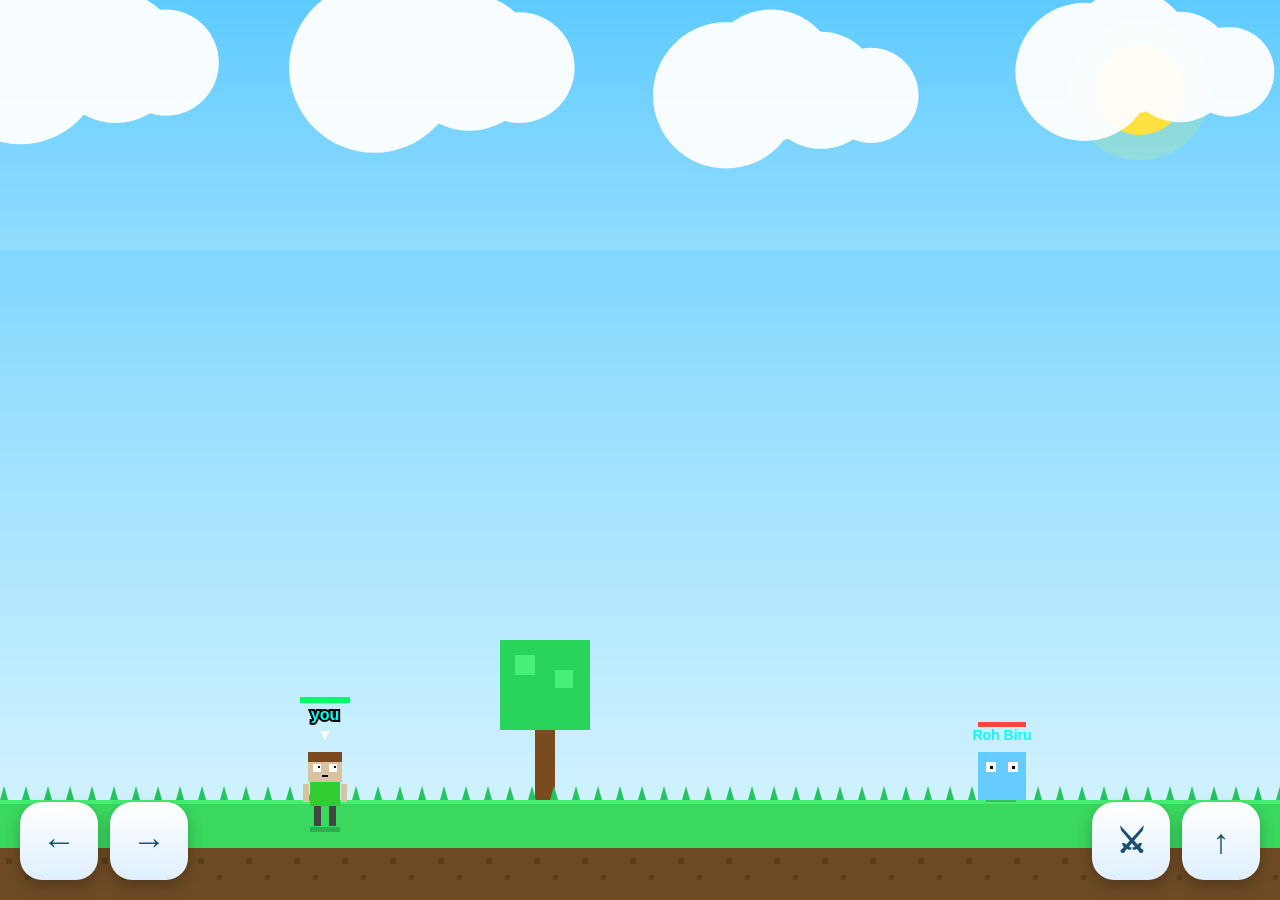
==== game.html @ 7530558d "Update game.html" ====
<!DOCTYPE html>
<html lang="id">
<head>
<meta charset="UTF-8">
<meta name="viewport" content="width=device-width, initial-scale=1.0">

<title>Soul Land Online v0.6.3</title>

<style>

*{
    margin:0;
    padding:0;
    box-sizing:border-box;
    touch-action:none;
    -webkit-user-select:none;
    user-select:none;
    -webkit-touch-callout:none;
}

html,
body{
    width:100%;
    height:100%;
    overflow:hidden;
    font-family:Arial,sans-serif;
    background:#87ceeb;
}

#duniaGame{
    width:100%;
    height:100%;
    display:block;
}

/* ===== KONTROL ===== */

.kontrolKiri{
    position:fixed;
    left:20px;
    bottom:20px;
    display:flex;
    gap:12px;
    z-index:50;
}

.kontrolKanan{
    position:fixed;
    right:20px;
    bottom:20px;
    display:flex;
    gap:12px;
    z-index:50;
}

.tombolGame{
    width:78px;
    height:78px;
    border:none;
    border-radius:22px;

    background:
    linear-gradient(
        180deg,
        #ffffff,
        #dfefff
    );

    color:#1b4f72;

    font-size:34px;
    font-weight:bold;

    box-shadow:
    0 6px 15px rgba(0,0,0,.25);

    transition:.1s;
}

.tombolGame:active{
    transform:scale(.92);
}

/* ===== OVERLAY ROTASI ===== */

.overlayRotasi{
    position:fixed;
    inset:0;
    background:#101010;
    color:white;
    display:none;
    justify-content:center;
    align-items:center;
    flex-direction:column;
    z-index:9999;
    text-align:center;
    padding:25px;
}

.hpAnimasi{
    width:90px;
    height:150px;

    border:5px solid white;
    border-radius:18px;

    position:relative;

    margin-bottom:30px;

    animation:
    animasiPutar 1.8s infinite;
}

.hpAnimasi::after{
    content:"";
    position:absolute;
    width:35px;
    height:4px;
    background:white;
    border-radius:10px;

    left:50%;
    top:8px;

    transform:
    translateX(-50%);
}

@keyframes animasiPutar{

    0%{
        transform:rotate(0deg);
    }

    50%{
        transform:rotate(90deg);
    }

    100%{
        transform:rotate(90deg);
    }
}

.judulRotasi{
    font-size:28px;
    font-weight:bold;
    margin-bottom:10px;
}

.teksRotasi{
    max-width:340px;
    opacity:.9;
    line-height:1.5;
}

</style>
</head>
<body>

<canvas id="duniaGame"></canvas>

<div class="kontrolKiri">

    <button
    class="tombolGame"
    id="tombolKiri">
    ←
    </button>

    <button
    class="tombolGame"
    id="tombolKanan">
    →
    </button>

</div>

<div class="kontrolKanan">

    <button
    class="tombolGame"
    id="tombolPukul">
    ⚔
    </button>

    <button
    class="tombolGame"
    id="tombolLompat">
    ↑
    </button>

</div>

<div
id="menuMati"
style="
display:none;
position:fixed;
inset:0;
background:rgba(0,0,0,.75);
z-index:9998;
justify-content:center;
align-items:center;
flex-direction:column;
">

<h1
style="
color:white;
margin-bottom:20px;
font-size:42px;
">
KAMU MATI
</h1>

<button
id="tombolRespawn"
style="
width:220px;
height:70px;
font-size:28px;
border:none;
border-radius:16px;
">
Respawn
</button>

</div>

<div
class="overlayRotasi"
id="overlayRotasi">

    <div class="hpAnimasi"></div>

    <div class="judulRotasi">
        Putar Perangkat
    </div>

    <div class="teksRotasi">
        Untuk pengalaman bermain yang lebih nyaman,
        gunakan mode horizontal.
    </div>

</div>

<script>

const kanvas =
document.getElementById("duniaGame");

const konteks =
kanvas.getContext("2d");

function ubahUkuran(){

    kanvas.width =
    window.innerWidth;

    kanvas.height =
    window.innerHeight;
}

ubahUkuran();

window.addEventListener(
    "resize",
    ubahUkuran
);

/* =====================
   DUNIA
===================== */
const lebarDunia = 4000;
const tinggiRumput = 100;
const kamera = {
    x:0
};
const monsterRoh = {
    x:900,
    y:0,
    lebar:48,
    tinggi:48,
    arah:1,
    kecepatan:1.2,
    hp:50,
    hpMaks:50,
    hidup:true,
    damage:8,
    cooldownSerang:0,
    respawnTimer:0
};

/* =====================
   PEMAIN
===================== */

const pemain = {
    x:300,
    y:0,
    lebar:48,
    tinggi:48,
    kecepatan:7,
    kecepatanY:0,
    gravitasi:0.8,
    kekuatanLompat:-16,
    menyentuhTanah:false,
    arah:"kanan",
    langkah:0,
    hp:100,
    hpMaks:100,
    sedangMemukul:false,
    animasiPukul:0,
    mati:false,
    knockbackX:0,
    invincible:0
};

/* =====================
   INPUT
===================== */

let arahKiri = false;
let arahKanan = false;
const popupDamage = [];

/* =====================
   AWAN
===================== */

const daftarAwan = [];

for(let i=0;i<12;i++){

    daftarAwan.push({

        x:i*350,

        y:50 + Math.random()*180,

        kecepatan:
        0.2 + Math.random()*0.4,

        ukuran:
        50 + Math.random()*40

    });

}

/* =====================
   GAMBAR LANGIT
===================== */

function gambarLangit(){

    const gradasi =
    konteks.createLinearGradient(
        0,
        0,
        0,
        kanvas.height
    );

    gradasi.addColorStop(
        0,
        "#5ecbff"
    );

    gradasi.addColorStop(
        1,
        "#dff7ff"
    );

    konteks.fillStyle =
    gradasi;

    konteks.fillRect(
        0,
        0,
        kanvas.width,
        kanvas.height
    );

    /* MATAHARI */

    konteks.beginPath();

    konteks.arc(
        kanvas.width - 140,
        90,
        45,
        0,
        Math.PI * 2
    );

    konteks.fillStyle =
    "#ffd93d";

    konteks.fill();

    /* CAHAYA */

    konteks.beginPath();

    konteks.arc(
        kanvas.width - 140,
        90,
        70,
        0,
        Math.PI * 2
    );

    konteks.fillStyle =
    "rgba(255,255,0,0.15)";

    konteks.fill();

}

/* =====================
   GAMBAR AWAN
===================== */

function gambarAwan(){

    for(const awan of daftarAwan){

        awan.x += awan.kecepatan;

        if(
            awan.x >
            lebarDunia + 500
        ){
            awan.x = -500;
        }

        const x =
        awan.x -
        kamera.x * 0.25;

        const y =
        awan.y;

        konteks.fillStyle =
        "rgba(255,255,255,.95)";

        konteks.beginPath();

        konteks.arc(
            x,
            y,
            awan.ukuran,
            0,
            Math.PI*2
        );

        konteks.arc(
            x+45,
            y-20,
            awan.ukuran*0.9,
            0,
            Math.PI*2
        );

        konteks.arc(
            x+95,
            y-5,
            awan.ukuran*0.8,
            0,
            Math.PI*2
        );

        konteks.arc(
            x+145,
            y,
            awan.ukuran*0.65,
            0,
            Math.PI*2
        );

        konteks.fill();
    }

}

/* =====================
   GAMBAR RUMPUT
===================== */

function gambarRumput(){

    const ukuranBlok = 48;

    const yTanah =
    kanvas.height - tinggiRumput;

    for(
        let x = 0;
        x < kanvas.width + ukuranBlok;
        x += ukuranBlok
    ){

        /* RUMPUT ATAS */

        konteks.fillStyle =
        "#3ad85f";

        konteks.fillRect(
            x,
            yTanah,
            ukuranBlok,
            ukuranBlok
        );

        /* GARIS */

        konteks.fillStyle =
        "#45ef70";

        konteks.fillRect(
            x,
            yTanah,
            ukuranBlok,
            4
        );

        /* TANAH */

        konteks.fillStyle =
        "#6e4b24";

        konteks.fillRect(
            x,
            yTanah + 48,
            ukuranBlok,
            60
        );

        /* DETAIL */

        konteks.fillStyle =
        "#5a3d1d";

        konteks.fillRect(
            x + 6,
            yTanah + 58,
            6,
            6
        );

        konteks.fillRect(
            x + 25,
            yTanah + 75,
            5,
            5
        );

    }

    /* RUMPUT KECIL */

    for(
        let x=0;
        x<kanvas.width;
        x+=22
    ){

        konteks.fillStyle =
        "#22c55e";

        konteks.beginPath();

        konteks.moveTo(
            x,
            yTanah
        );

        konteks.lineTo(
            x+4,
            yTanah-14
        );

        konteks.lineTo(
            x+8,
            yTanah
        );

        konteks.fill();

    }

}


/* =====================
   GAMBAR POHON
===================== */
function gambarPohonPixel(){

    const posisiPohon = [
        500,
        1400,
        2400,
        3200
    ];

    for(
        const posisiX
        of posisiPohon
    ){

        const x =
        posisiX -
        kamera.x;

        const y =
        kanvas.height -
        tinggiRumput -
        160;

        /* BATANG */

        konteks.fillStyle =
        "#7a4b1f";

        konteks.fillRect(
            x + 35,
            y + 70,
            20,
            90
        );

        /* DAUN */

        konteks.fillStyle =
        "#29d45b";

        konteks.fillRect(
            x,
            y,
            90,
            90
        );

        konteks.fillStyle =
        "#47ef77";

        konteks.fillRect(
            x + 15,
            y + 15,
            20,
            20
        );

        konteks.fillRect(
            x + 55,
            y + 30,
            18,
            18
        );
    }
}

/* =====================
   MONSTER ROH
===================== */
function gambarMonsterRoh(){

    if(
        !monsterRoh.hidup
    ){
        return;
    }

    const x =
    monsterRoh.x -
    kamera.x;

    const y =
    kanvas.height -
    tinggiRumput -
    monsterRoh.tinggi;

    /* BAYANGAN */

    konteks.fillStyle =
    "rgba(0,0,0,.2)";

    konteks.fillRect(
        x + 8,
        y + 45,
        30,
        5
    );

    /* TUBUH */

    konteks.fillStyle =
    "#66ccff";

    konteks.fillRect(
        x,
        y,
        48,
        48
    );

    /* MATA */

    konteks.fillStyle =
    "#fff";

    konteks.fillRect(
        x + 8,
        y + 10,
        10,
        10
    );

    konteks.fillRect(
        x + 30,
        y + 10,
        10,
        10
    );

    konteks.fillStyle =
    "#000";

    konteks.fillRect(
        x + 12,
        y + 14,
        3,
        3
    );

    konteks.fillRect(
        x + 34,
        y + 14,
        3,
        3
    );

    /* Bar Hp */
    konteks.fillStyle="#222";
    konteks.fillRect(
        x,
        y-30,
        48,
        5
    );
    konteks.fillStyle="#ff4444";
    konteks.fillRect(
        x,
        y-30,
        48*
        (monsterRoh.hp/monsterRoh.hpMaks),
        5
    );

    /* NAMA */

    konteks.fillStyle =
    "#00ffff";

    konteks.font =
    "bold 14px Arial";

    konteks.textAlign =
    "center";

    konteks.fillText(
        "Roh Biru",
        x + 24,
        y - 12
    );

}

/* =====================
   KARAKTER SOUL LAND
===================== */

function gambarPemain(){

    const layarX =
    pemain.x - kamera.x;

    const layarY =
    pemain.y;

    const ayun =
    Math.sin(
        pemain.langkah
    ) * 3;

    /* NAMA */

    konteks.textAlign =
    "center";

    konteks.font =
    "bold 16px Arial";

    konteks.lineWidth = 4;

    konteks.strokeStyle =
    "#000";

    konteks.strokeText(
        "you",
        layarX + 25,
        layarY - 32
    );

    konteks.fillStyle =
    "#00ffff";

    konteks.fillText(
        "you",
        layarX + 25,
        layarY - 32
    );

    konteks.fillStyle =
    "#ffffff";

    konteks.fillText(
        "▼",
        layarX + 25,
        layarY - 12
    );

     /* Bar Hp */
     konteks.fillStyle="#333";
     konteks.fillRect(
         layarX,
         layarY-55,
         50,
         6
     );
     konteks.fillStyle="#00ff66";
     konteks.fillRect(
         layarX,
         layarY-55,
         50*(pemain.hp/pemain.hpMaks),
         6   
     );
     
    /* BAYANGAN */

    konteks.fillStyle =
    "rgba(0,0,0,.2)";

    konteks.fillRect(
        layarX + 10,
        layarY + 75,
        30,
        5
    );

    /* KEPALA */

    konteks.fillStyle =
    "#d9c2a0";

    konteks.fillRect(
        layarX + 8,
        layarY,
        34,
        30
    );

    /* RAMBUT */

    konteks.fillStyle =
    "#7a4b1f";

    konteks.fillRect(
        layarX + 8,
        layarY,
        34,
        10
    );

    /* MATA GROWTOPIA */

    konteks.fillStyle =
    "#fff";

    konteks.fillRect(
        layarX + 13,
        layarY + 12,
        8,
        8
    );

    konteks.fillRect(
        layarX + 29,
        layarY + 12,
        8,
        8
    );

    konteks.fillStyle =
    "#000";

    if(
        pemain.arah ===
        "kanan"
    ){

        konteks.fillRect(
            layarX + 18,
            layarY + 14,
            2,
            2
        );

        konteks.fillRect(
            layarX + 34,
            layarY + 14,
            2,
            2
        );

    }else{

        konteks.fillRect(
            layarX + 14,
            layarY + 14,
            2,
            2
        );

        konteks.fillRect(
            layarX + 30,
            layarY + 14,
            2,
            2
        );

    }

    /* MULUT */

    konteks.fillRect(
        layarX + 22,
        layarY + 23,
        6,
        2
    );

    /* BADAN */

    konteks.fillStyle =
    "#32cd32";

    konteks.fillRect(
        layarX + 10,
        layarY + 30,
        30,
        24
    );

/* animasi */
let progresPukul = 0;

if(
    pemain.animasiPukul > 0
){
    progresPukul =
    Math.sin(
        (12 - pemain.animasiPukul)
        / 12 * Math.PI
    );
}

let tanganKananX =
layarX + 41;

let tanganKananY =
layarY + 32;

if(
    pemain.arah === "kanan"
){

    tanganKananX +=
    progresPukul * 14;

    tanganKananY -=
    progresPukul * 10;

}else{

    tanganKananX -=
    progresPukul * 14;

    tanganKananY -=
    progresPukul * 10;

}

/* TANGAN */

konteks.fillStyle = "#d9c2a0";

/* tangan kiri */
konteks.fillRect(
    layarX + 3,
    layarY + 32,
    6,
    18
);

/* tangan kanan */
konteks.fillRect(
    tanganKananX,
    tanganKananY,
    6,
    18
);

    /* KAKI */

    konteks.fillStyle =
    "#444";

    konteks.fillRect(
        layarX + 14,
        layarY + 54,
        7,
        20 + ayun
    );

    konteks.fillRect(
        layarX + 29,
        layarY + 54,
        7,
        20 - ayun
    );

}

/* Animasi Pukul */
function pukulMonster(){

    if(
        pemain.mati ||
        pemain.animasiPukul > 0
    ){
        return;
    }

    pemain.sedangMemukul = true;

    pemain.animasiPukul = 12;

    const jarak =
    Math.abs(
        pemain.x -
        monsterRoh.x
    );

    if(
        jarak < 90 &&
        monsterRoh.hidup
    ){

        monsterRoh.hp -= 10;
        buatDamage(
            monsterRoh.x,
            kanvas.height-180,
            "-10",
            "#ff3333"
         );

if(
    pemain.arah==="kanan"
){
    monsterRoh.x += 25;
}else{
    monsterRoh.x -= 25;
}

        if(
            monsterRoh.hp <= 0
        ){

            monsterRoh.hp = 0;
            monsterRoh.hidup = false;
            monsterRoh.respawnTimer = 300;

         }

    }

}

/* =====================
   XIAO GANG & RUMAH
===================== */
const rumahAkademi = {
    x:1700,
    lebar:320,
    tinggi:220
};
const xiaoGang = {
    x:1638,
    lebar:64,
    tinggi:120,
    dialogAktif:false,
    dialogTeks:"",
    dialogTimer:0
};
let dekatXiaoGang = false;
const spriteAcademy =
new Image();
spriteAcademy.src =
"Image/Academy.png";
const spriteXiaoGang = new Image();
spriteXiaoGang.src =
"Image/XiaoGang.png";

function gambarRumahAkademi(){
    const offsetBawah = 50;
    
    const x =
    rumahAkademi.x - kamera.x;

    const tanahY =
    kanvas.height - tinggiRumput;

    const y =
    tanahY - rumahAkademi.tinggi + offsetBawah;

    if(
        spriteAcademy.complete
    ){
        konteks.drawImage(
            spriteAcademy,
            x,
            y,
            rumahAkademi.lebar,
            rumahAkademi.tinggi
        );
    }

    }

function gambarXiaoGang(){

    const x =
    xiaoGang.x - kamera.x;

    const tanahY =
    kanvas.height - tinggiRumput;

    const lebarSprite = 64;
    const tinggiSprite = 120;

    /* offset ini buat "nempel" ke tanah */
    const offsetBawah = 15;

    const y =
    tanahY - tinggiSprite + offsetBawah;

    /* Nama */
    konteks.fillStyle = "#ffd700";
    konteks.font = "bold 16px Arial";
    konteks.textAlign = "center";

    konteks.fillText(
        "Xiao Gang",
        x + lebarSprite / 2,
        y - 18
    );

    if(dekatXiaoGang){

        konteks.fillStyle = "#ffffff";
        konteks.font = "bold 14px Arial";

        konteks.fillText(
            "Tap 💬",
            x + lebarSprite / 2,
            y - 38
        );

    }

    /* Bayangan */
    konteks.fillStyle = "rgba(0,0,0,.22)";
    konteks.beginPath();
    konteks.ellipse(
        x + lebarSprite / 2,
        tanahY + 4,
        22,
        7,
        0,
        0,
        Math.PI * 2
    );
    konteks.fill();

    /* Sprite PNG */
    if(
        spriteXiaoGang.complete
    ){
        konteks.drawImage(
            spriteXiaoGang,
            x,
            y,
            lebarSprite,
            tinggiSprite
        );
    }else{
        konteks.fillStyle = "#333";
        konteks.fillRect(
            x,
            y,
            lebarSprite,
            tinggiSprite
        );
    }

    }
        
function gambarDialogXiaoGang(){

    if(xiaoGang.dialogTimer <= 0){
        xiaoGang.dialogAktif = false;
        return;
    }

    xiaoGang.dialogTimer--;

    const x =
    xiaoGang.x - kamera.x;

    const y =
    kanvas.height - tinggiRumput - xiaoGang.tinggi - 70;

    const lebarKotak = 330;
    const tinggiKotak = 76;

    konteks.fillStyle =
    "rgba(255,255,255,0.96)";

    konteks.strokeStyle =
    "#111";

    konteks.lineWidth = 3;

    konteks.beginPath();
    konteks.roundRect(
        x - 150,
        y,
        lebarKotak,
        tinggiKotak,
        14
    );
    konteks.fill();
    konteks.stroke();

    /* ekor bubble */

    konteks.beginPath();
    konteks.moveTo(
        x + 22,
        y + tinggiKotak
    );
    konteks.lineTo(
        x + 38,
        y + tinggiKotak
    );
    konteks.lineTo(
        x + 30,
        y + tinggiKotak + 14
    );
    konteks.closePath();
    konteks.fill();
    konteks.stroke();

    konteks.fillStyle =
    "#111";

    konteks.font =
    "bold 15px Arial";

    konteks.textAlign =
    "left";

    const baris = xiaoGang.dialogTeks.split("\n");

    for(let i = 0; i < baris.length; i++){
        konteks.fillText(
            baris[i],
            x - 132,
            y + 28 + (i * 20)
        );
    }

}

function tampilkanDialogXiaoGang(teks){
    xiaoGang.dialogAktif = true;
    xiaoGang.dialogTeks = teks;
    xiaoGang.dialogTimer = 240;
}

function bicaraXiaoGang(){

    tampilkanDialogXiaoGang(
        "Anak muda, kau datang tepat waktu.\nMari kita lihat Jiwa Bela Diri milikmu nanti."
    );

    }
    
/* =====================
   GAMBAR DAMAGE
===================== */
function buatDamage(x,y,angka,warna){

    popupDamage.push({
        x:x,
        y:y,
        angka:angka,
        warna:warna,
        umur:40
    });

}

function gambarDamage(){

    for(let i=popupDamage.length-1;i>=0;i--){

        const d = popupDamage[i];

        d.y -= 1;
        d.umur--;

        konteks.fillStyle = d.warna;

        konteks.font =
        "bold 22px Arial";

        konteks.textAlign =
        "center";

        konteks.fillText(
            d.angka,
            d.x-kamera.x,
            d.y
        );

        if(d.umur<=0){
            popupDamage.splice(i,1);
        }

    }

}

/* =====================
   GAMBAR MATI
===================== */
function gambarGameOver(){

const menu =
document.getElementById(
    "menuMati"
);

if(
    pemain.mati
){
    menu.style.display =
    "flex";
}else{
    menu.style.display =
    "none";
}

}

/* =====================
   UPDATE
===================== */

function perbarui(){

if(
    pemain.mati
){
    return;
}

pemain.x +=
pemain.knockbackX;

pemain.knockbackX *= 0.85;

if(
    Math.abs(
        pemain.knockbackX
    ) < 0.2
){
    pemain.knockbackX = 0;
}

    if(
        arahKiri ||
        arahKanan
    ){
        pemain.langkah += 0.25;
    }

    if(arahKiri){

        pemain.arah = "kiri";

        pemain.x -=
        pemain.kecepatan;
    }

    if(arahKanan){

        pemain.arah = "kanan";

        pemain.x +=
        pemain.kecepatan;
    }

    pemain.kecepatanY +=
    pemain.gravitasi;

    pemain.y +=
    pemain.kecepatanY;

    const tanah =
    kanvas.height -
    tinggiRumput -
    pemain.tinggi;

    if(
        pemain.y >= tanah
    ){

        pemain.y = tanah;

        pemain.kecepatanY = 0;

        pemain.menyentuhTanah =
        true;

    }else{

        pemain.menyentuhTanah =
        false;

    }

    if(pemain.x < 0){
        pemain.x = 0;
    }

    if(
        pemain.x >
        lebarDunia -
        pemain.lebar
    ){
        pemain.x =
        lebarDunia -
        pemain.lebar;
    }

    kamera.x =
    pemain.x -
    (kanvas.width/2);

    if(kamera.x < 0){
        kamera.x = 0;
    }

    if(
        kamera.x >
        lebarDunia -
        kanvas.width
    ){
        kamera.x =
        lebarDunia -
        kanvas.width;
    }

if(
    pemain.animasiPukul > 0
){

    pemain.animasiPukul--;

    pemain.sedangMemukul = true;

}else{

    pemain.sedangMemukul = false;

}

if(
    monsterRoh.hidup
){

    monsterRoh.x +=
    monsterRoh.kecepatan *
    monsterRoh.arah;

}

if(
    !monsterRoh.hidup
){

    monsterRoh.respawnTimer--;

    if(
        monsterRoh.respawnTimer <= 0
    ){

        monsterRoh.hp =
        monsterRoh.hpMaks;

        monsterRoh.hidup =
        true;

        monsterRoh.x =
        900;

    }

}

const jarakMonster =
Math.abs(
    monsterRoh.x -
    pemain.x
);

if(
    !pemain.mati &&
    monsterRoh.hidup &&
    jarakMonster < 60
){

    if(
        monsterRoh.cooldownSerang<=0
    ){

        pemain.hp -=
        monsterRoh.damage;

if(
    pemain.hp <= 0
){
    pemain.hp = 0;
    pemain.mati = true;
}

        buatDamage(
            pemain.x,
            pemain.y,
            "-8",
            "#ffff00"
        );

        monsterRoh.cooldownSerang = 60;

        if(
            monsterRoh.x <
            pemain.x
        ){
            pemain.knockbackX = 12;
        }else{
            pemain.knockbackX = -12;
        }

    }

}

if(
    monsterRoh.cooldownSerang>0
){
    monsterRoh.cooldownSerang--;
}

const jarakXiaoGang =
Math.abs(
    pemain.x -
    xiaoGang.x
);

dekatXiaoGang =
jarakXiaoGang < 100;

if(dekatXiaoGang){
    tombolPukul.innerHTML = "💬";
}else{
    tombolPukul.innerHTML = "⚔";
}

}

/* =====================
   RENDER
===================== */

function render(){
    gambarLangit();
    gambarAwan();
    gambarPohonPixel();
    gambarRumput();
    gambarRumahAkademi();
    gambarXiaoGang();
    gambarMonsterRoh();
    gambarPemain();
    gambarDamage();
    gambarDialogXiaoGang();
    gambarGameOver();

    /* KABUT DEPAN */

    const gradasi =
    konteks.createLinearGradient(
        0,
        0,
        0,
        250
    );

    gradasi.addColorStop(
        0,
        "rgba(255,255,255,0)"
    );

    gradasi.addColorStop(
        1,
        "rgba(255,255,255,.12)"
    );

    konteks.fillStyle =
    gradasi;

    konteks.fillRect(
        0,
        0,
        kanvas.width,
        250
    );

if(
    monsterRoh.hidup &&
    monsterRoh.x > 1200
){
    monsterRoh.arah = -1;
}

if(
    monsterRoh.hidup &&
    monsterRoh.x < 800
){
    monsterRoh.arah = 1;
}
}

/* =====================
   TOMBOL
===================== */

const tombolKiri =
document.getElementById(
    "tombolKiri"
);

const tombolKanan =
document.getElementById(
    "tombolKanan"
);

const tombolLompat =
document.getElementById(
    "tombolLompat"
);

const tombolPukul =
document.getElementById(
    "tombolPukul"
);

const tombolRespawn =
document.getElementById(
    "tombolRespawn"
);

tombolRespawn.addEventListener(
    "click",
    respawnPemain
);

/* =====================
   FUNGSI LOMPAT
===================== */

function lompat(){

    if(
        pemain.mati
    ){
        return;
    }

    if(
        pemain.menyentuhTanah
    ){

        pemain.kecepatanY =
        pemain.kekuatanLompat;

    }

}

/* =====================
   KONTROL SENTUH
===================== */

tombolKiri.addEventListener(
    "touchstart",
    () => arahKiri = true
);

tombolKiri.addEventListener(
    "touchend",
    () => arahKiri = false
);

tombolKanan.addEventListener(
    "touchstart",
    () => arahKanan = true
);

tombolKanan.addEventListener(
    "touchend",
    () => arahKanan = false
);

tombolLompat.addEventListener(
    "touchstart",
    lompat
);

/* =====================
   KONTROL MOUSE
===================== */

tombolKiri.addEventListener(
    "mousedown",
    () => arahKiri = true
);

tombolKanan.addEventListener(
    "mousedown",
    () => arahKanan = true
);

tombolLompat.addEventListener(
    "mousedown",
    lompat
);

document.addEventListener(
    "mouseup",
    () => {

        arahKiri = false;
        arahKanan = false;

    }
);

/* =====================
   KEYBOARD
===================== */

document.addEventListener(
    "keydown",
    (event)=>{

        if(
            event.key ===
            "ArrowLeft"
        ){
            arahKiri = true;
        }

        if(
            event.key ===
            "ArrowRight"
        ){
            arahKanan = true;
        }

        if(
            event.key ===
            "ArrowUp" ||
            event.key === " "
        ){
            lompat();
        }

    }
);

document.addEventListener(
    "keyup",
    (event)=>{

        if(
            event.key ===
            "ArrowLeft"
        ){
            arahKiri = false;
        }

        if(
            event.key ===
            "ArrowRight"
        ){
            arahKanan = false;
        }

    }
);

/* =====================
   OVERLAY ROTASI
===================== */

const overlayRotasi =
document.getElementById(
    "overlayRotasi"
);

function cekOrientasi(){

    if(
        window.innerHeight >
        window.innerWidth
    ){

        overlayRotasi.style.display =
        "flex";

    }else{

        overlayRotasi.style.display =
        "none";

    }

}

cekOrientasi();

window.addEventListener(
    "resize",
    cekOrientasi
);

/* =====================
   ANTI COPY
===================== */

function aksiUtama(){

    if(dekatXiaoGang){

        bicaraXiaoGang();

    }else{

        pukulMonster();

    }

}

tombolPukul.addEventListener(
    "touchstart",
    aksiUtama
);

tombolPukul.addEventListener(
    "mousedown",
    aksiUtama
);

document.addEventListener(
    "contextmenu",
    function(event){

        event.preventDefault();

    }
);

document.addEventListener(
    "copy",
    function(event){

        event.preventDefault();

    }
);

document.addEventListener(
    "cut",
    function(event){

        event.preventDefault();

    }
);

document.addEventListener(
    "selectstart",
    function(event){

        event.preventDefault();

    }
);

document.addEventListener(
    "dragstart",
    function(event){

        event.preventDefault();

    }
);

/* =====================
   RESPAWN
===================== */
function respawnPemain(){

    pemain.hp =
    pemain.hpMaks;

    pemain.mati =
    false;

    pemain.x =
    300;

    pemain.y =
    0;

    pemain.knockbackX = 0;

}

/* =====================
   GAME LOOP
===================== */

function loopGame(){

    perbarui();

    render();

    requestAnimationFrame(
        loopGame
    );

}

loopGame();

</script>

</body>
</html>
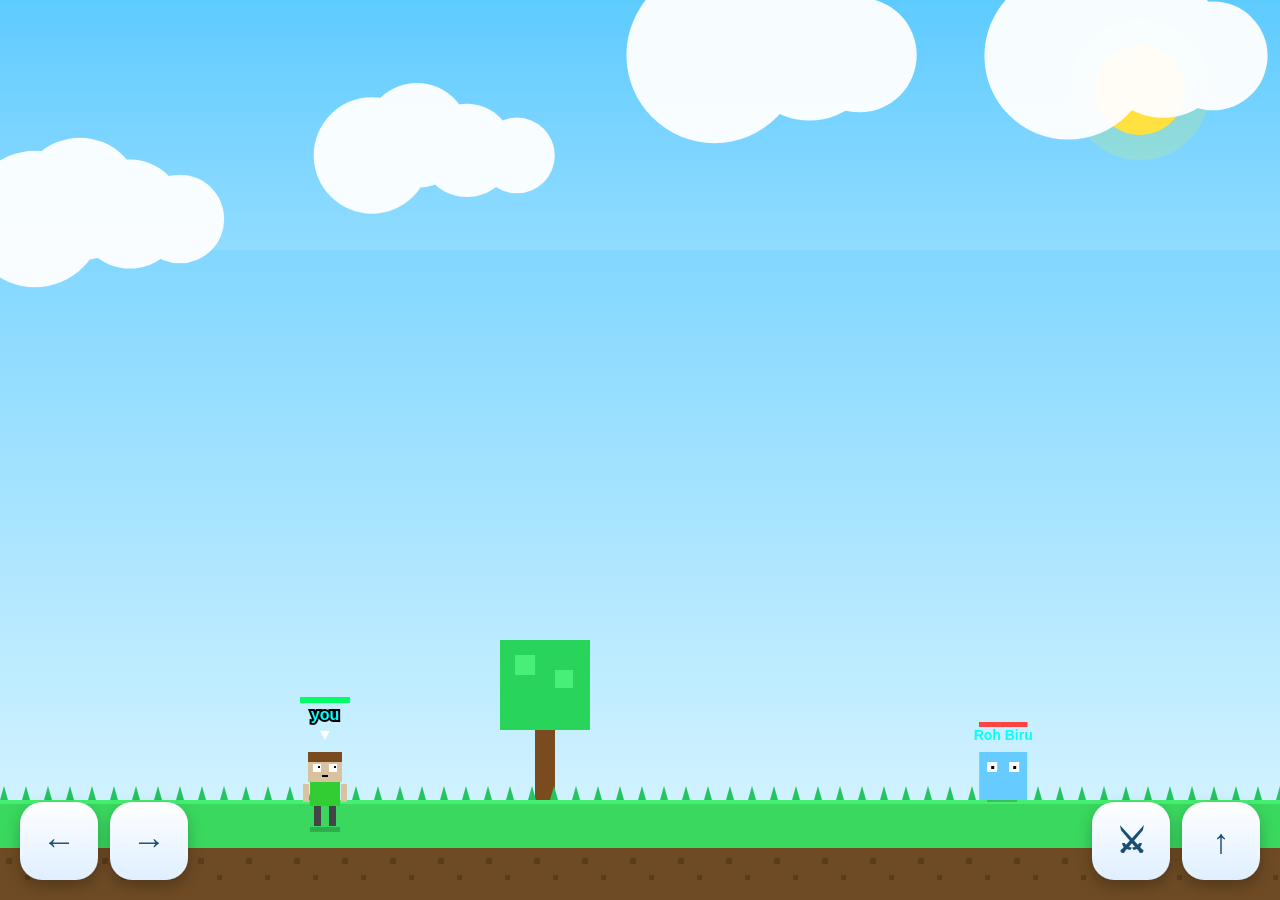
==== commit 074f97ec: "Update game.html" ====
--- a/game.html
+++ b/game.html
@@ -1105,8 +1105,8 @@
 ===================== */
 const rumahAkademi = {
     x:1700,
-    lebar:320,
-    tinggi:220
+    lebar:480,
+    tinggi:283
 };
 const xiaoGang = {
     x:1638,
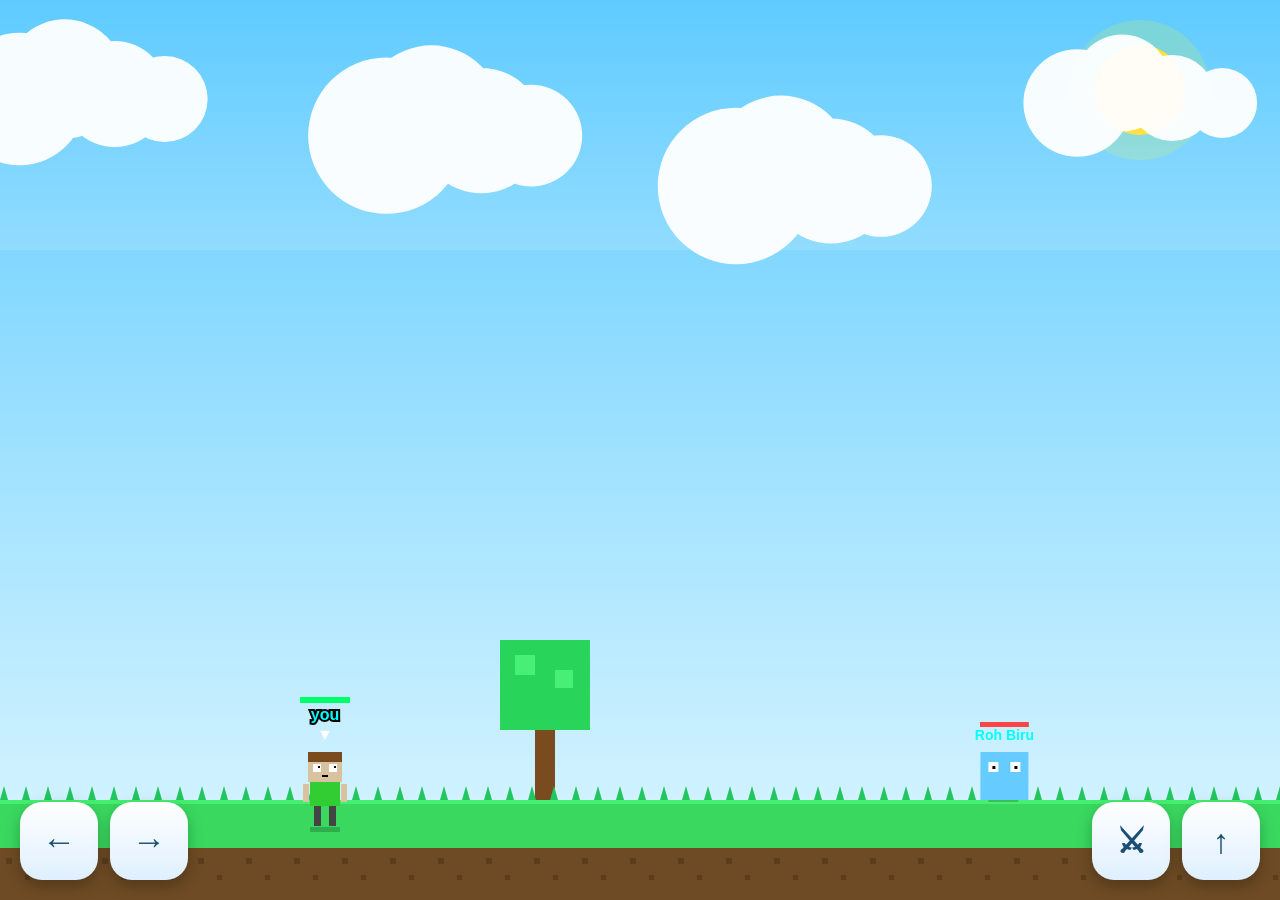
==== commit 4dffdd8b: "Update game.html" ====
--- a/game.html
+++ b/game.html
@@ -1106,7 +1106,7 @@
 const rumahAkademi = {
     x:1700,
     lebar:480,
-    tinggi:283
+    tinggi:300
 };
 const xiaoGang = {
     x:1638,
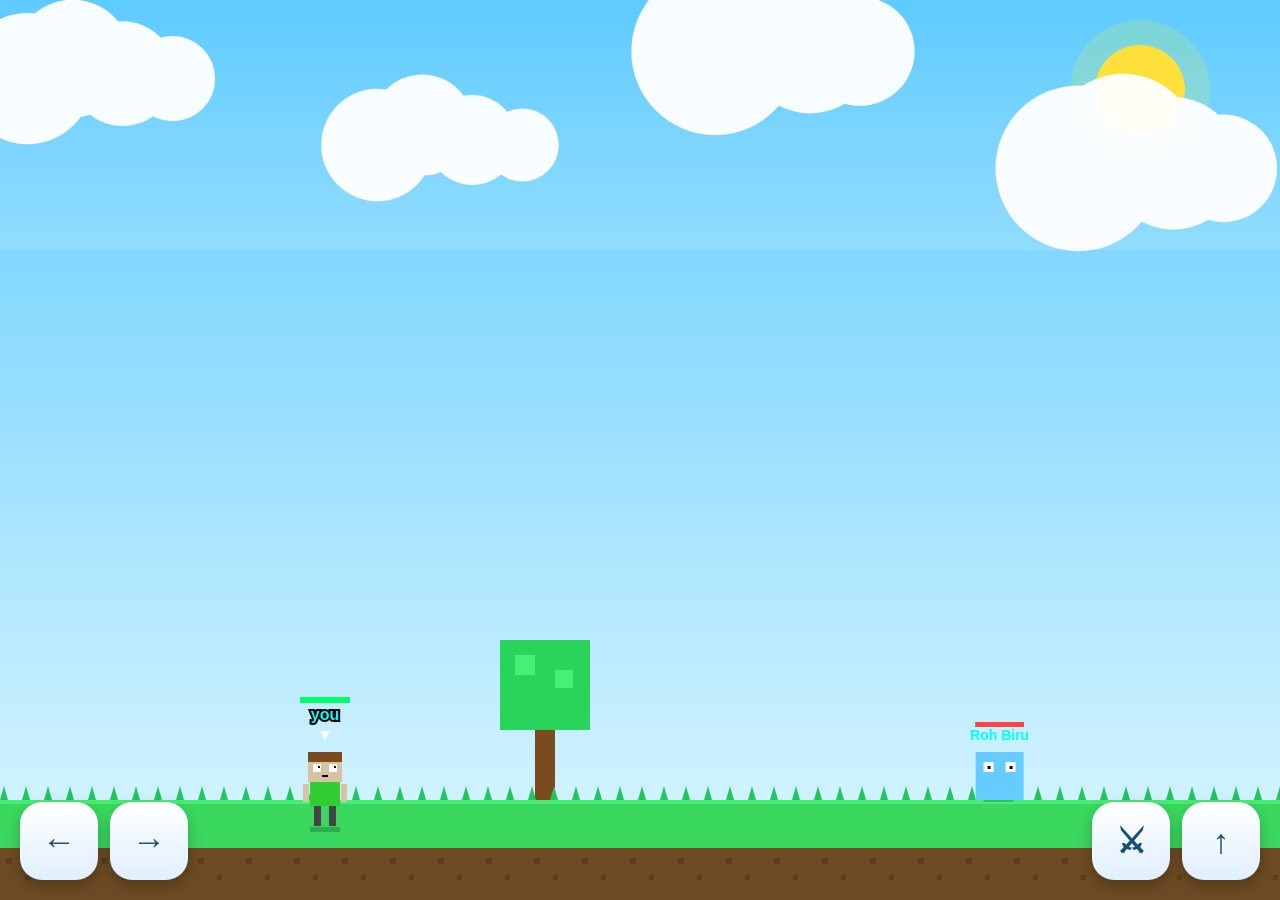
==== commit 507bd284: "Update game.html" ====
--- a/game.html
+++ b/game.html
@@ -1106,7 +1106,7 @@
 const rumahAkademi = {
     x:1700,
     lebar:480,
-    tinggi:300
+    tinggi:315
 };
 const xiaoGang = {
     x:1638,
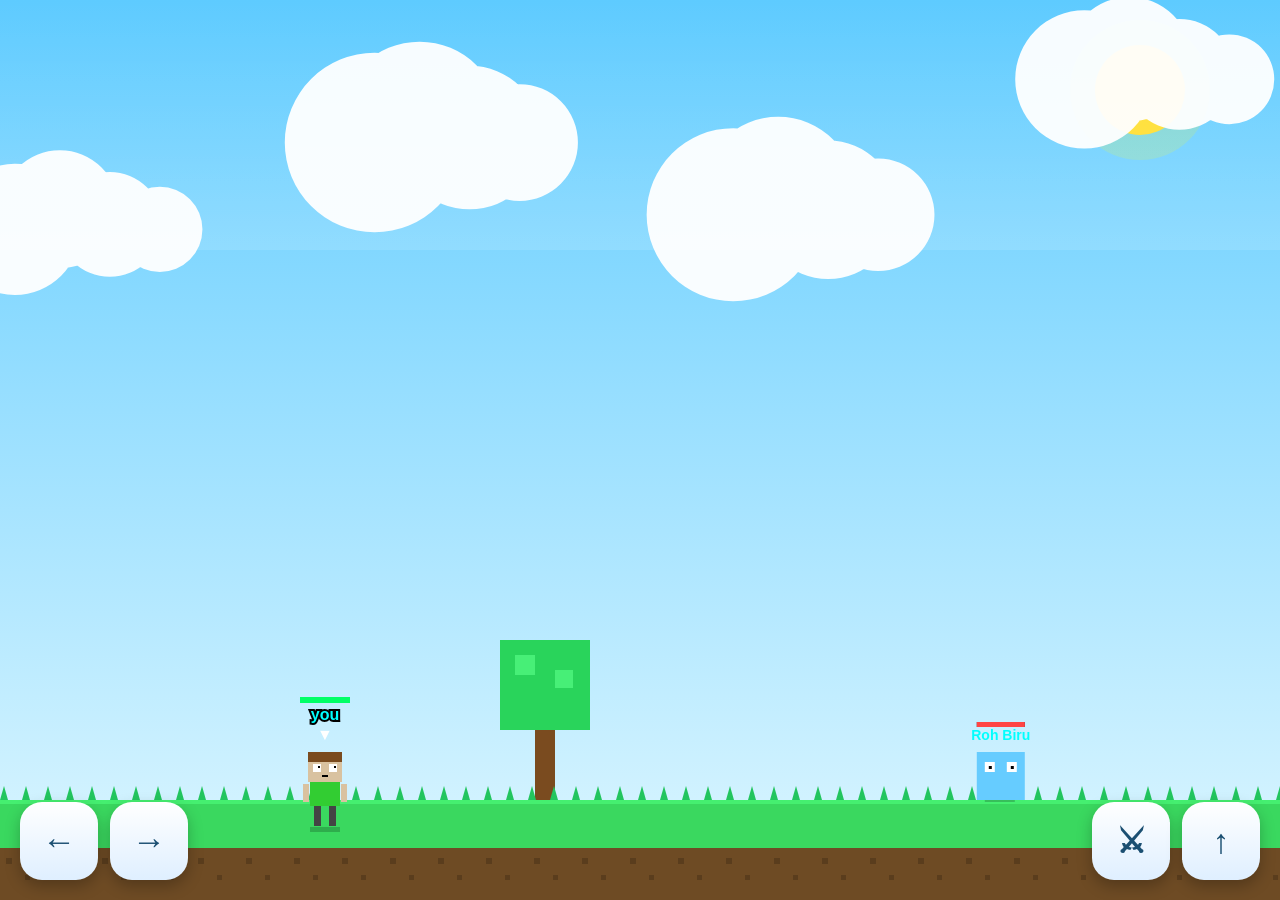
==== commit da08880d: "Update game.html" ====
--- a/game.html
+++ b/game.html
@@ -1105,7 +1105,7 @@
 ===================== */
 const rumahAkademi = {
     x:1700,
-    lebar:480,
+    lebar:470,
     tinggi:315
 };
 const xiaoGang = {
@@ -1126,7 +1126,7 @@
 "Image/XiaoGang.png";
 
 function gambarRumahAkademi(){
-    const offsetBawah = 50;
+    const offsetBawah = 60;
     
     const x =
     rumahAkademi.x - kamera.x;
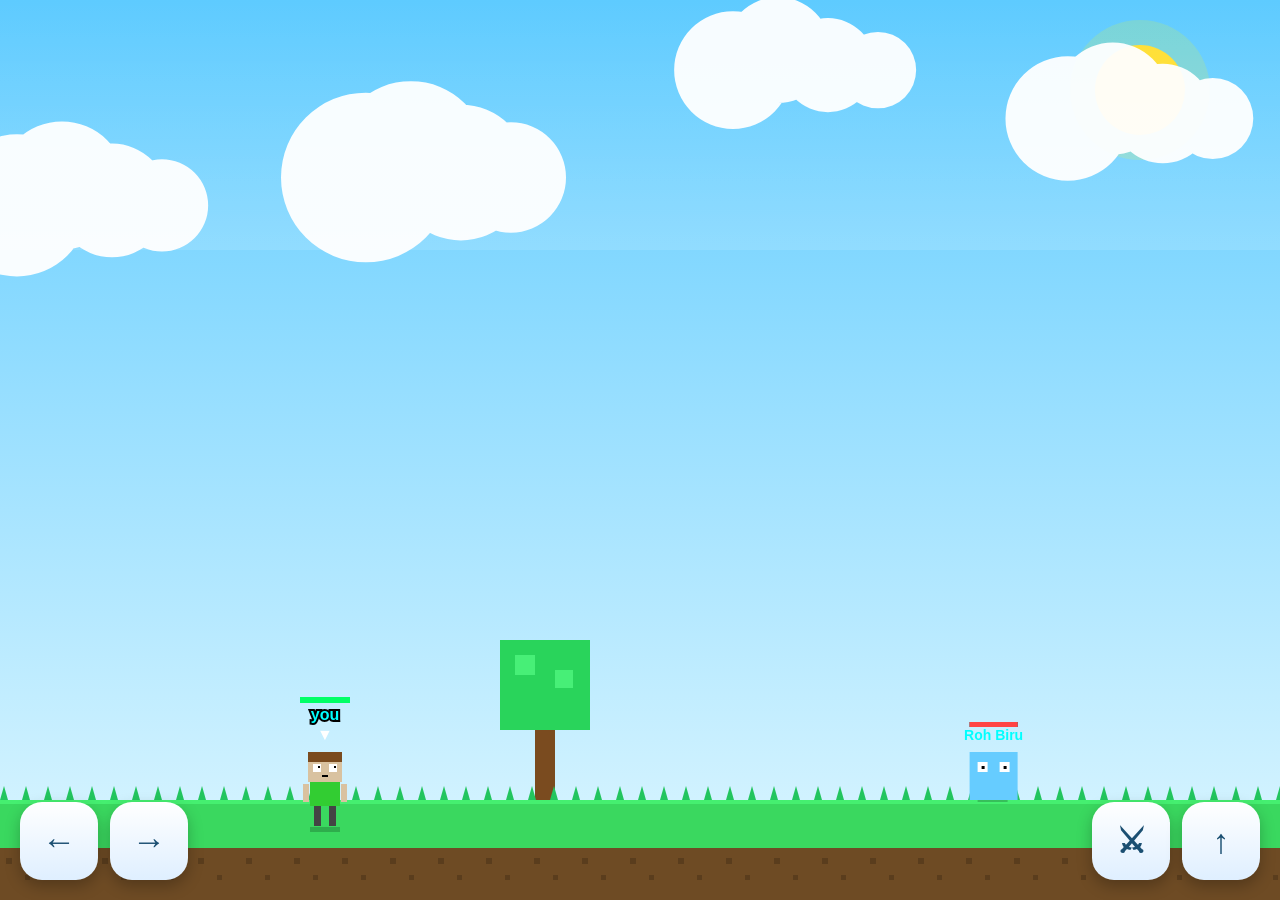
==== commit 4e2578f2: "Update game.html" ====
--- a/game.html
+++ b/game.html
@@ -1105,7 +1105,7 @@
 ===================== */
 const rumahAkademi = {
     x:1700,
-    lebar:470,
+    lebar:480,
     tinggi:315
 };
 const xiaoGang = {
@@ -1126,7 +1126,7 @@
 "Image/XiaoGang.png";
 
 function gambarRumahAkademi(){
-    const offsetBawah = 60;
+    const offsetBawah = 70;
     
     const x =
     rumahAkademi.x - kamera.x;
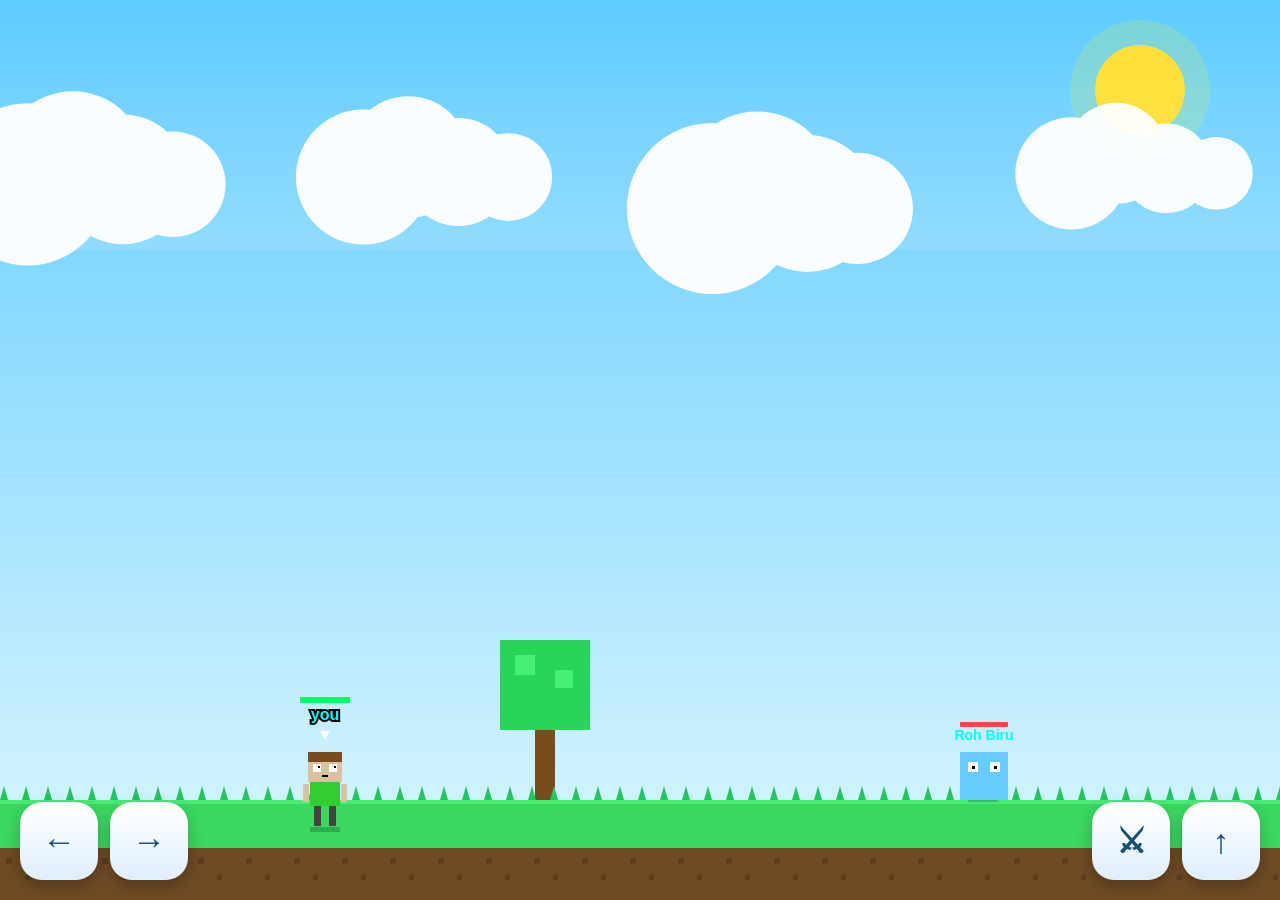
==== commit 1f8e64fd: "Add files via upload" ====
--- a/game.html
+++ b/game.html
@@ -6,155 +6,7 @@
 
 <title>Soul Land Online v0.6.3</title>
 
-<style>
-
-*{
-    margin:0;
-    padding:0;
-    box-sizing:border-box;
-    touch-action:none;
-    -webkit-user-select:none;
-    user-select:none;
-    -webkit-touch-callout:none;
-}
-
-html,
-body{
-    width:100%;
-    height:100%;
-    overflow:hidden;
-    font-family:Arial,sans-serif;
-    background:#87ceeb;
-}
-
-#duniaGame{
-    width:100%;
-    height:100%;
-    display:block;
-}
-
-/* ===== KONTROL ===== */
-
-.kontrolKiri{
-    position:fixed;
-    left:20px;
-    bottom:20px;
-    display:flex;
-    gap:12px;
-    z-index:50;
-}
-
-.kontrolKanan{
-    position:fixed;
-    right:20px;
-    bottom:20px;
-    display:flex;
-    gap:12px;
-    z-index:50;
-}
-
-.tombolGame{
-    width:78px;
-    height:78px;
-    border:none;
-    border-radius:22px;
-
-    background:
-    linear-gradient(
-        180deg,
-        #ffffff,
-        #dfefff
-    );
-
-    color:#1b4f72;
-
-    font-size:34px;
-    font-weight:bold;
-
-    box-shadow:
-    0 6px 15px rgba(0,0,0,.25);
-
-    transition:.1s;
-}
-
-.tombolGame:active{
-    transform:scale(.92);
-}
-
-/* ===== OVERLAY ROTASI ===== */
-
-.overlayRotasi{
-    position:fixed;
-    inset:0;
-    background:#101010;
-    color:white;
-    display:none;
-    justify-content:center;
-    align-items:center;
-    flex-direction:column;
-    z-index:9999;
-    text-align:center;
-    padding:25px;
-}
-
-.hpAnimasi{
-    width:90px;
-    height:150px;
-
-    border:5px solid white;
-    border-radius:18px;
-
-    position:relative;
-
-    margin-bottom:30px;
-
-    animation:
-    animasiPutar 1.8s infinite;
-}
-
-.hpAnimasi::after{
-    content:"";
-    position:absolute;
-    width:35px;
-    height:4px;
-    background:white;
-    border-radius:10px;
-
-    left:50%;
-    top:8px;
-
-    transform:
-    translateX(-50%);
-}
-
-@keyframes animasiPutar{
-
-    0%{
-        transform:rotate(0deg);
-    }
-
-    50%{
-        transform:rotate(90deg);
-    }
-
-    100%{
-        transform:rotate(90deg);
-    }
-}
-
-.judulRotasi{
-    font-size:28px;
-    font-weight:bold;
-    margin-bottom:10px;
-}
-
-.teksRotasi{
-    max-width:340px;
-    opacity:.9;
-    line-height:1.5;
-}
-
-</style>
+<link rel="stylesheet" href="asset/css/game.css">
 </head>
 <body>
 
@@ -245,1755 +97,6 @@
 
 </div>
 
-<script>
-
-const kanvas =
-document.getElementById("duniaGame");
-
-const konteks =
-kanvas.getContext("2d");
-
-function ubahUkuran(){
-
-    kanvas.width =
-    window.innerWidth;
-
-    kanvas.height =
-    window.innerHeight;
-}
-
-ubahUkuran();
-
-window.addEventListener(
-    "resize",
-    ubahUkuran
-);
-
-/* =====================
-   DUNIA
-===================== */
-const lebarDunia = 4000;
-const tinggiRumput = 100;
-const kamera = {
-    x:0
-};
-const monsterRoh = {
-    x:900,
-    y:0,
-    lebar:48,
-    tinggi:48,
-    arah:1,
-    kecepatan:1.2,
-    hp:50,
-    hpMaks:50,
-    hidup:true,
-    damage:8,
-    cooldownSerang:0,
-    respawnTimer:0
-};
-
-/* =====================
-   PEMAIN
-===================== */
-
-const pemain = {
-    x:300,
-    y:0,
-    lebar:48,
-    tinggi:48,
-    kecepatan:7,
-    kecepatanY:0,
-    gravitasi:0.8,
-    kekuatanLompat:-16,
-    menyentuhTanah:false,
-    arah:"kanan",
-    langkah:0,
-    hp:100,
-    hpMaks:100,
-    sedangMemukul:false,
-    animasiPukul:0,
-    mati:false,
-    knockbackX:0,
-    invincible:0
-};
-
-/* =====================
-   INPUT
-===================== */
-
-let arahKiri = false;
-let arahKanan = false;
-const popupDamage = [];
-
-/* =====================
-   AWAN
-===================== */
-
-const daftarAwan = [];
-
-for(let i=0;i<12;i++){
-
-    daftarAwan.push({
-
-        x:i*350,
-
-        y:50 + Math.random()*180,
-
-        kecepatan:
-        0.2 + Math.random()*0.4,
-
-        ukuran:
-        50 + Math.random()*40
-
-    });
-
-}
-
-/* =====================
-   GAMBAR LANGIT
-===================== */
-
-function gambarLangit(){
-
-    const gradasi =
-    konteks.createLinearGradient(
-        0,
-        0,
-        0,
-        kanvas.height
-    );
-
-    gradasi.addColorStop(
-        0,
-        "#5ecbff"
-    );
-
-    gradasi.addColorStop(
-        1,
-        "#dff7ff"
-    );
-
-    konteks.fillStyle =
-    gradasi;
-
-    konteks.fillRect(
-        0,
-        0,
-        kanvas.width,
-        kanvas.height
-    );
-
-    /* MATAHARI */
-
-    konteks.beginPath();
-
-    konteks.arc(
-        kanvas.width - 140,
-        90,
-        45,
-        0,
-        Math.PI * 2
-    );
-
-    konteks.fillStyle =
-    "#ffd93d";
-
-    konteks.fill();
-
-    /* CAHAYA */
-
-    konteks.beginPath();
-
-    konteks.arc(
-        kanvas.width - 140,
-        90,
-        70,
-        0,
-        Math.PI * 2
-    );
-
-    konteks.fillStyle =
-    "rgba(255,255,0,0.15)";
-
-    konteks.fill();
-
-}
-
-/* =====================
-   GAMBAR AWAN
-===================== */
-
-function gambarAwan(){
-
-    for(const awan of daftarAwan){
-
-        awan.x += awan.kecepatan;
-
-        if(
-            awan.x >
-            lebarDunia + 500
-        ){
-            awan.x = -500;
-        }
-
-        const x =
-        awan.x -
-        kamera.x * 0.25;
-
-        const y =
-        awan.y;
-
-        konteks.fillStyle =
-        "rgba(255,255,255,.95)";
-
-        konteks.beginPath();
-
-        konteks.arc(
-            x,
-            y,
-            awan.ukuran,
-            0,
-            Math.PI*2
-        );
-
-        konteks.arc(
-            x+45,
-            y-20,
-            awan.ukuran*0.9,
-            0,
-            Math.PI*2
-        );
-
-        konteks.arc(
-            x+95,
-            y-5,
-            awan.ukuran*0.8,
-            0,
-            Math.PI*2
-        );
-
-        konteks.arc(
-            x+145,
-            y,
-            awan.ukuran*0.65,
-            0,
-            Math.PI*2
-        );
-
-        konteks.fill();
-    }
-
-}
-
-/* =====================
-   GAMBAR RUMPUT
-===================== */
-
-function gambarRumput(){
-
-    const ukuranBlok = 48;
-
-    const yTanah =
-    kanvas.height - tinggiRumput;
-
-    for(
-        let x = 0;
-        x < kanvas.width + ukuranBlok;
-        x += ukuranBlok
-    ){
-
-        /* RUMPUT ATAS */
-
-        konteks.fillStyle =
-        "#3ad85f";
-
-        konteks.fillRect(
-            x,
-            yTanah,
-            ukuranBlok,
-            ukuranBlok
-        );
-
-        /* GARIS */
-
-        konteks.fillStyle =
-        "#45ef70";
-
-        konteks.fillRect(
-            x,
-            yTanah,
-            ukuranBlok,
-            4
-        );
-
-        /* TANAH */
-
-        konteks.fillStyle =
-        "#6e4b24";
-
-        konteks.fillRect(
-            x,
-            yTanah + 48,
-            ukuranBlok,
-            60
-        );
-
-        /* DETAIL */
-
-        konteks.fillStyle =
-        "#5a3d1d";
-
-        konteks.fillRect(
-            x + 6,
-            yTanah + 58,
-            6,
-            6
-        );
-
-        konteks.fillRect(
-            x + 25,
-            yTanah + 75,
-            5,
-            5
-        );
-
-    }
-
-    /* RUMPUT KECIL */
-
-    for(
-        let x=0;
-        x<kanvas.width;
-        x+=22
-    ){
-
-        konteks.fillStyle =
-        "#22c55e";
-
-        konteks.beginPath();
-
-        konteks.moveTo(
-            x,
-            yTanah
-        );
-
-        konteks.lineTo(
-            x+4,
-            yTanah-14
-        );
-
-        konteks.lineTo(
-            x+8,
-            yTanah
-        );
-
-        konteks.fill();
-
-    }
-
-}
-
-
-/* =====================
-   GAMBAR POHON
-===================== */
-function gambarPohonPixel(){
-
-    const posisiPohon = [
-        500,
-        1400,
-        2400,
-        3200
-    ];
-
-    for(
-        const posisiX
-        of posisiPohon
-    ){
-
-        const x =
-        posisiX -
-        kamera.x;
-
-        const y =
-        kanvas.height -
-        tinggiRumput -
-        160;
-
-        /* BATANG */
-
-        konteks.fillStyle =
-        "#7a4b1f";
-
-        konteks.fillRect(
-            x + 35,
-            y + 70,
-            20,
-            90
-        );
-
-        /* DAUN */
-
-        konteks.fillStyle =
-        "#29d45b";
-
-        konteks.fillRect(
-            x,
-            y,
-            90,
-            90
-        );
-
-        konteks.fillStyle =
-        "#47ef77";
-
-        konteks.fillRect(
-            x + 15,
-            y + 15,
-            20,
-            20
-        );
-
-        konteks.fillRect(
-            x + 55,
-            y + 30,
-            18,
-            18
-        );
-    }
-}
-
-/* =====================
-   MONSTER ROH
-===================== */
-function gambarMonsterRoh(){
-
-    if(
-        !monsterRoh.hidup
-    ){
-        return;
-    }
-
-    const x =
-    monsterRoh.x -
-    kamera.x;
-
-    const y =
-    kanvas.height -
-    tinggiRumput -
-    monsterRoh.tinggi;
-
-    /* BAYANGAN */
-
-    konteks.fillStyle =
-    "rgba(0,0,0,.2)";
-
-    konteks.fillRect(
-        x + 8,
-        y + 45,
-        30,
-        5
-    );
-
-    /* TUBUH */
-
-    konteks.fillStyle =
-    "#66ccff";
-
-    konteks.fillRect(
-        x,
-        y,
-        48,
-        48
-    );
-
-    /* MATA */
-
-    konteks.fillStyle =
-    "#fff";
-
-    konteks.fillRect(
-        x + 8,
-        y + 10,
-        10,
-        10
-    );
-
-    konteks.fillRect(
-        x + 30,
-        y + 10,
-        10,
-        10
-    );
-
-    konteks.fillStyle =
-    "#000";
-
-    konteks.fillRect(
-        x + 12,
-        y + 14,
-        3,
-        3
-    );
-
-    konteks.fillRect(
-        x + 34,
-        y + 14,
-        3,
-        3
-    );
-
-    /* Bar Hp */
-    konteks.fillStyle="#222";
-    konteks.fillRect(
-        x,
-        y-30,
-        48,
-        5
-    );
-    konteks.fillStyle="#ff4444";
-    konteks.fillRect(
-        x,
-        y-30,
-        48*
-        (monsterRoh.hp/monsterRoh.hpMaks),
-        5
-    );
-
-    /* NAMA */
-
-    konteks.fillStyle =
-    "#00ffff";
-
-    konteks.font =
-    "bold 14px Arial";
-
-    konteks.textAlign =
-    "center";
-
-    konteks.fillText(
-        "Roh Biru",
-        x + 24,
-        y - 12
-    );
-
-}
-
-/* =====================
-   KARAKTER SOUL LAND
-===================== */
-
-function gambarPemain(){
-
-    const layarX =
-    pemain.x - kamera.x;
-
-    const layarY =
-    pemain.y;
-
-    const ayun =
-    Math.sin(
-        pemain.langkah
-    ) * 3;
-
-    /* NAMA */
-
-    konteks.textAlign =
-    "center";
-
-    konteks.font =
-    "bold 16px Arial";
-
-    konteks.lineWidth = 4;
-
-    konteks.strokeStyle =
-    "#000";
-
-    konteks.strokeText(
-        "you",
-        layarX + 25,
-        layarY - 32
-    );
-
-    konteks.fillStyle =
-    "#00ffff";
-
-    konteks.fillText(
-        "you",
-        layarX + 25,
-        layarY - 32
-    );
-
-    konteks.fillStyle =
-    "#ffffff";
-
-    konteks.fillText(
-        "▼",
-        layarX + 25,
-        layarY - 12
-    );
-
-     /* Bar Hp */
-     konteks.fillStyle="#333";
-     konteks.fillRect(
-         layarX,
-         layarY-55,
-         50,
-         6
-     );
-     konteks.fillStyle="#00ff66";
-     konteks.fillRect(
-         layarX,
-         layarY-55,
-         50*(pemain.hp/pemain.hpMaks),
-         6   
-     );
-     
-    /* BAYANGAN */
-
-    konteks.fillStyle =
-    "rgba(0,0,0,.2)";
-
-    konteks.fillRect(
-        layarX + 10,
-        layarY + 75,
-        30,
-        5
-    );
-
-    /* KEPALA */
-
-    konteks.fillStyle =
-    "#d9c2a0";
-
-    konteks.fillRect(
-        layarX + 8,
-        layarY,
-        34,
-        30
-    );
-
-    /* RAMBUT */
-
-    konteks.fillStyle =
-    "#7a4b1f";
-
-    konteks.fillRect(
-        layarX + 8,
-        layarY,
-        34,
-        10
-    );
-
-    /* MATA GROWTOPIA */
-
-    konteks.fillStyle =
-    "#fff";
-
-    konteks.fillRect(
-        layarX + 13,
-        layarY + 12,
-        8,
-        8
-    );
-
-    konteks.fillRect(
-        layarX + 29,
-        layarY + 12,
-        8,
-        8
-    );
-
-    konteks.fillStyle =
-    "#000";
-
-    if(
-        pemain.arah ===
-        "kanan"
-    ){
-
-        konteks.fillRect(
-            layarX + 18,
-            layarY + 14,
-            2,
-            2
-        );
-
-        konteks.fillRect(
-            layarX + 34,
-            layarY + 14,
-            2,
-            2
-        );
-
-    }else{
-
-        konteks.fillRect(
-            layarX + 14,
-            layarY + 14,
-            2,
-            2
-        );
-
-        konteks.fillRect(
-            layarX + 30,
-            layarY + 14,
-            2,
-            2
-        );
-
-    }
-
-    /* MULUT */
-
-    konteks.fillRect(
-        layarX + 22,
-        layarY + 23,
-        6,
-        2
-    );
-
-    /* BADAN */
-
-    konteks.fillStyle =
-    "#32cd32";
-
-    konteks.fillRect(
-        layarX + 10,
-        layarY + 30,
-        30,
-        24
-    );
-
-/* animasi */
-let progresPukul = 0;
-
-if(
-    pemain.animasiPukul > 0
-){
-    progresPukul =
-    Math.sin(
-        (12 - pemain.animasiPukul)
-        / 12 * Math.PI
-    );
-}
-
-let tanganKananX =
-layarX + 41;
-
-let tanganKananY =
-layarY + 32;
-
-if(
-    pemain.arah === "kanan"
-){
-
-    tanganKananX +=
-    progresPukul * 14;
-
-    tanganKananY -=
-    progresPukul * 10;
-
-}else{
-
-    tanganKananX -=
-    progresPukul * 14;
-
-    tanganKananY -=
-    progresPukul * 10;
-
-}
-
-/* TANGAN */
-
-konteks.fillStyle = "#d9c2a0";
-
-/* tangan kiri */
-konteks.fillRect(
-    layarX + 3,
-    layarY + 32,
-    6,
-    18
-);
-
-/* tangan kanan */
-konteks.fillRect(
-    tanganKananX,
-    tanganKananY,
-    6,
-    18
-);
-
-    /* KAKI */
-
-    konteks.fillStyle =
-    "#444";
-
-    konteks.fillRect(
-        layarX + 14,
-        layarY + 54,
-        7,
-        20 + ayun
-    );
-
-    konteks.fillRect(
-        layarX + 29,
-        layarY + 54,
-        7,
-        20 - ayun
-    );
-
-}
-
-/* Animasi Pukul */
-function pukulMonster(){
-
-    if(
-        pemain.mati ||
-        pemain.animasiPukul > 0
-    ){
-        return;
-    }
-
-    pemain.sedangMemukul = true;
-
-    pemain.animasiPukul = 12;
-
-    const jarak =
-    Math.abs(
-        pemain.x -
-        monsterRoh.x
-    );
-
-    if(
-        jarak < 90 &&
-        monsterRoh.hidup
-    ){
-
-        monsterRoh.hp -= 10;
-        buatDamage(
-            monsterRoh.x,
-            kanvas.height-180,
-            "-10",
-            "#ff3333"
-         );
-
-if(
-    pemain.arah==="kanan"
-){
-    monsterRoh.x += 25;
-}else{
-    monsterRoh.x -= 25;
-}
-
-        if(
-            monsterRoh.hp <= 0
-        ){
-
-            monsterRoh.hp = 0;
-            monsterRoh.hidup = false;
-            monsterRoh.respawnTimer = 300;
-
-         }
-
-    }
-
-}
-
-/* =====================
-   XIAO GANG & RUMAH
-===================== */
-const rumahAkademi = {
-    x:1700,
-    lebar:480,
-    tinggi:315
-};
-const xiaoGang = {
-    x:1638,
-    lebar:64,
-    tinggi:120,
-    dialogAktif:false,
-    dialogTeks:"",
-    dialogTimer:0
-};
-let dekatXiaoGang = false;
-const spriteAcademy =
-new Image();
-spriteAcademy.src =
-"Image/Academy.png";
-const spriteXiaoGang = new Image();
-spriteXiaoGang.src =
-"Image/XiaoGang.png";
-
-function gambarRumahAkademi(){
-    const offsetBawah = 70;
-    
-    const x =
-    rumahAkademi.x - kamera.x;
-
-    const tanahY =
-    kanvas.height - tinggiRumput;
-
-    const y =
-    tanahY - rumahAkademi.tinggi + offsetBawah;
-
-    if(
-        spriteAcademy.complete
-    ){
-        konteks.drawImage(
-            spriteAcademy,
-            x,
-            y,
-            rumahAkademi.lebar,
-            rumahAkademi.tinggi
-        );
-    }
-
-    }
-
-function gambarXiaoGang(){
-
-    const x =
-    xiaoGang.x - kamera.x;
-
-    const tanahY =
-    kanvas.height - tinggiRumput;
-
-    const lebarSprite = 64;
-    const tinggiSprite = 120;
-
-    /* offset ini buat "nempel" ke tanah */
-    const offsetBawah = 15;
-
-    const y =
-    tanahY - tinggiSprite + offsetBawah;
-
-    /* Nama */
-    konteks.fillStyle = "#ffd700";
-    konteks.font = "bold 16px Arial";
-    konteks.textAlign = "center";
-
-    konteks.fillText(
-        "Xiao Gang",
-        x + lebarSprite / 2,
-        y - 18
-    );
-
-    if(dekatXiaoGang){
-
-        konteks.fillStyle = "#ffffff";
-        konteks.font = "bold 14px Arial";
-
-        konteks.fillText(
-            "Tap 💬",
-            x + lebarSprite / 2,
-            y - 38
-        );
-
-    }
-
-    /* Bayangan */
-    konteks.fillStyle = "rgba(0,0,0,.22)";
-    konteks.beginPath();
-    konteks.ellipse(
-        x + lebarSprite / 2,
-        tanahY + 4,
-        22,
-        7,
-        0,
-        0,
-        Math.PI * 2
-    );
-    konteks.fill();
-
-    /* Sprite PNG */
-    if(
-        spriteXiaoGang.complete
-    ){
-        konteks.drawImage(
-            spriteXiaoGang,
-            x,
-            y,
-            lebarSprite,
-            tinggiSprite
-        );
-    }else{
-        konteks.fillStyle = "#333";
-        konteks.fillRect(
-            x,
-            y,
-            lebarSprite,
-            tinggiSprite
-        );
-    }
-
-    }
-        
-function gambarDialogXiaoGang(){
-
-    if(xiaoGang.dialogTimer <= 0){
-        xiaoGang.dialogAktif = false;
-        return;
-    }
-
-    xiaoGang.dialogTimer--;
-
-    const x =
-    xiaoGang.x - kamera.x;
-
-    const y =
-    kanvas.height - tinggiRumput - xiaoGang.tinggi - 70;
-
-    const lebarKotak = 330;
-    const tinggiKotak = 76;
-
-    konteks.fillStyle =
-    "rgba(255,255,255,0.96)";
-
-    konteks.strokeStyle =
-    "#111";
-
-    konteks.lineWidth = 3;
-
-    konteks.beginPath();
-    konteks.roundRect(
-        x - 150,
-        y,
-        lebarKotak,
-        tinggiKotak,
-        14
-    );
-    konteks.fill();
-    konteks.stroke();
-
-    /* ekor bubble */
-
-    konteks.beginPath();
-    konteks.moveTo(
-        x + 22,
-        y + tinggiKotak
-    );
-    konteks.lineTo(
-        x + 38,
-        y + tinggiKotak
-    );
-    konteks.lineTo(
-        x + 30,
-        y + tinggiKotak + 14
-    );
-    konteks.closePath();
-    konteks.fill();
-    konteks.stroke();
-
-    konteks.fillStyle =
-    "#111";
-
-    konteks.font =
-    "bold 15px Arial";
-
-    konteks.textAlign =
-    "left";
-
-    const baris = xiaoGang.dialogTeks.split("\n");
-
-    for(let i = 0; i < baris.length; i++){
-        konteks.fillText(
-            baris[i],
-            x - 132,
-            y + 28 + (i * 20)
-        );
-    }
-
-}
-
-function tampilkanDialogXiaoGang(teks){
-    xiaoGang.dialogAktif = true;
-    xiaoGang.dialogTeks = teks;
-    xiaoGang.dialogTimer = 240;
-}
-
-function bicaraXiaoGang(){
-
-    tampilkanDialogXiaoGang(
-        "Anak muda, kau datang tepat waktu.\nMari kita lihat Jiwa Bela Diri milikmu nanti."
-    );
-
-    }
-    
-/* =====================
-   GAMBAR DAMAGE
-===================== */
-function buatDamage(x,y,angka,warna){
-
-    popupDamage.push({
-        x:x,
-        y:y,
-        angka:angka,
-        warna:warna,
-        umur:40
-    });
-
-}
-
-function gambarDamage(){
-
-    for(let i=popupDamage.length-1;i>=0;i--){
-
-        const d = popupDamage[i];
-
-        d.y -= 1;
-        d.umur--;
-
-        konteks.fillStyle = d.warna;
-
-        konteks.font =
-        "bold 22px Arial";
-
-        konteks.textAlign =
-        "center";
-
-        konteks.fillText(
-            d.angka,
-            d.x-kamera.x,
-            d.y
-        );
-
-        if(d.umur<=0){
-            popupDamage.splice(i,1);
-        }
-
-    }
-
-}
-
-/* =====================
-   GAMBAR MATI
-===================== */
-function gambarGameOver(){
-
-const menu =
-document.getElementById(
-    "menuMati"
-);
-
-if(
-    pemain.mati
-){
-    menu.style.display =
-    "flex";
-}else{
-    menu.style.display =
-    "none";
-}
-
-}
-
-/* =====================
-   UPDATE
-===================== */
-
-function perbarui(){
-
-if(
-    pemain.mati
-){
-    return;
-}
-
-pemain.x +=
-pemain.knockbackX;
-
-pemain.knockbackX *= 0.85;
-
-if(
-    Math.abs(
-        pemain.knockbackX
-    ) < 0.2
-){
-    pemain.knockbackX = 0;
-}
-
-    if(
-        arahKiri ||
-        arahKanan
-    ){
-        pemain.langkah += 0.25;
-    }
-
-    if(arahKiri){
-
-        pemain.arah = "kiri";
-
-        pemain.x -=
-        pemain.kecepatan;
-    }
-
-    if(arahKanan){
-
-        pemain.arah = "kanan";
-
-        pemain.x +=
-        pemain.kecepatan;
-    }
-
-    pemain.kecepatanY +=
-    pemain.gravitasi;
-
-    pemain.y +=
-    pemain.kecepatanY;
-
-    const tanah =
-    kanvas.height -
-    tinggiRumput -
-    pemain.tinggi;
-
-    if(
-        pemain.y >= tanah
-    ){
-
-        pemain.y = tanah;
-
-        pemain.kecepatanY = 0;
-
-        pemain.menyentuhTanah =
-        true;
-
-    }else{
-
-        pemain.menyentuhTanah =
-        false;
-
-    }
-
-    if(pemain.x < 0){
-        pemain.x = 0;
-    }
-
-    if(
-        pemain.x >
-        lebarDunia -
-        pemain.lebar
-    ){
-        pemain.x =
-        lebarDunia -
-        pemain.lebar;
-    }
-
-    kamera.x =
-    pemain.x -
-    (kanvas.width/2);
-
-    if(kamera.x < 0){
-        kamera.x = 0;
-    }
-
-    if(
-        kamera.x >
-        lebarDunia -
-        kanvas.width
-    ){
-        kamera.x =
-        lebarDunia -
-        kanvas.width;
-    }
-
-if(
-    pemain.animasiPukul > 0
-){
-
-    pemain.animasiPukul--;
-
-    pemain.sedangMemukul = true;
-
-}else{
-
-    pemain.sedangMemukul = false;
-
-}
-
-if(
-    monsterRoh.hidup
-){
-
-    monsterRoh.x +=
-    monsterRoh.kecepatan *
-    monsterRoh.arah;
-
-}
-
-if(
-    !monsterRoh.hidup
-){
-
-    monsterRoh.respawnTimer--;
-
-    if(
-        monsterRoh.respawnTimer <= 0
-    ){
-
-        monsterRoh.hp =
-        monsterRoh.hpMaks;
-
-        monsterRoh.hidup =
-        true;
-
-        monsterRoh.x =
-        900;
-
-    }
-
-}
-
-const jarakMonster =
-Math.abs(
-    monsterRoh.x -
-    pemain.x
-);
-
-if(
-    !pemain.mati &&
-    monsterRoh.hidup &&
-    jarakMonster < 60
-){
-
-    if(
-        monsterRoh.cooldownSerang<=0
-    ){
-
-        pemain.hp -=
-        monsterRoh.damage;
-
-if(
-    pemain.hp <= 0
-){
-    pemain.hp = 0;
-    pemain.mati = true;
-}
-
-        buatDamage(
-            pemain.x,
-            pemain.y,
-            "-8",
-            "#ffff00"
-        );
-
-        monsterRoh.cooldownSerang = 60;
-
-        if(
-            monsterRoh.x <
-            pemain.x
-        ){
-            pemain.knockbackX = 12;
-        }else{
-            pemain.knockbackX = -12;
-        }
-
-    }
-
-}
-
-if(
-    monsterRoh.cooldownSerang>0
-){
-    monsterRoh.cooldownSerang--;
-}
-
-const jarakXiaoGang =
-Math.abs(
-    pemain.x -
-    xiaoGang.x
-);
-
-dekatXiaoGang =
-jarakXiaoGang < 100;
-
-if(dekatXiaoGang){
-    tombolPukul.innerHTML = "💬";
-}else{
-    tombolPukul.innerHTML = "⚔";
-}
-
-}
-
-/* =====================
-   RENDER
-===================== */
-
-function render(){
-    gambarLangit();
-    gambarAwan();
-    gambarPohonPixel();
-    gambarRumput();
-    gambarRumahAkademi();
-    gambarXiaoGang();
-    gambarMonsterRoh();
-    gambarPemain();
-    gambarDamage();
-    gambarDialogXiaoGang();
-    gambarGameOver();
-
-    /* KABUT DEPAN */
-
-    const gradasi =
-    konteks.createLinearGradient(
-        0,
-        0,
-        0,
-        250
-    );
-
-    gradasi.addColorStop(
-        0,
-        "rgba(255,255,255,0)"
-    );
-
-    gradasi.addColorStop(
-        1,
-        "rgba(255,255,255,.12)"
-    );
-
-    konteks.fillStyle =
-    gradasi;
-
-    konteks.fillRect(
-        0,
-        0,
-        kanvas.width,
-        250
-    );
-
-if(
-    monsterRoh.hidup &&
-    monsterRoh.x > 1200
-){
-    monsterRoh.arah = -1;
-}
-
-if(
-    monsterRoh.hidup &&
-    monsterRoh.x < 800
-){
-    monsterRoh.arah = 1;
-}
-}
-
-/* =====================
-   TOMBOL
-===================== */
-
-const tombolKiri =
-document.getElementById(
-    "tombolKiri"
-);
-
-const tombolKanan =
-document.getElementById(
-    "tombolKanan"
-);
-
-const tombolLompat =
-document.getElementById(
-    "tombolLompat"
-);
-
-const tombolPukul =
-document.getElementById(
-    "tombolPukul"
-);
-
-const tombolRespawn =
-document.getElementById(
-    "tombolRespawn"
-);
-
-tombolRespawn.addEventListener(
-    "click",
-    respawnPemain
-);
-
-/* =====================
-   FUNGSI LOMPAT
-===================== */
-
-function lompat(){
-
-    if(
-        pemain.mati
-    ){
-        return;
-    }
-
-    if(
-        pemain.menyentuhTanah
-    ){
-
-        pemain.kecepatanY =
-        pemain.kekuatanLompat;
-
-    }
-
-}
-
-/* =====================
-   KONTROL SENTUH
-===================== */
-
-tombolKiri.addEventListener(
-    "touchstart",
-    () => arahKiri = true
-);
-
-tombolKiri.addEventListener(
-    "touchend",
-    () => arahKiri = false
-);
-
-tombolKanan.addEventListener(
-    "touchstart",
-    () => arahKanan = true
-);
-
-tombolKanan.addEventListener(
-    "touchend",
-    () => arahKanan = false
-);
-
-tombolLompat.addEventListener(
-    "touchstart",
-    lompat
-);
-
-/* =====================
-   KONTROL MOUSE
-===================== */
-
-tombolKiri.addEventListener(
-    "mousedown",
-    () => arahKiri = true
-);
-
-tombolKanan.addEventListener(
-    "mousedown",
-    () => arahKanan = true
-);
-
-tombolLompat.addEventListener(
-    "mousedown",
-    lompat
-);
-
-document.addEventListener(
-    "mouseup",
-    () => {
-
-        arahKiri = false;
-        arahKanan = false;
-
-    }
-);
-
-/* =====================
-   KEYBOARD
-===================== */
-
-document.addEventListener(
-    "keydown",
-    (event)=>{
-
-        if(
-            event.key ===
-            "ArrowLeft"
-        ){
-            arahKiri = true;
-        }
-
-        if(
-            event.key ===
-            "ArrowRight"
-        ){
-            arahKanan = true;
-        }
-
-        if(
-            event.key ===
-            "ArrowUp" ||
-            event.key === " "
-        ){
-            lompat();
-        }
-
-    }
-);
-
-document.addEventListener(
-    "keyup",
-    (event)=>{
-
-        if(
-            event.key ===
-            "ArrowLeft"
-        ){
-            arahKiri = false;
-        }
-
-        if(
-            event.key ===
-            "ArrowRight"
-        ){
-            arahKanan = false;
-        }
-
-    }
-);
-
-/* =====================
-   OVERLAY ROTASI
-===================== */
-
-const overlayRotasi =
-document.getElementById(
-    "overlayRotasi"
-);
-
-function cekOrientasi(){
-
-    if(
-        window.innerHeight >
-        window.innerWidth
-    ){
-
-        overlayRotasi.style.display =
-        "flex";
-
-    }else{
-
-        overlayRotasi.style.display =
-        "none";
-
-    }
-
-}
-
-cekOrientasi();
-
-window.addEventListener(
-    "resize",
-    cekOrientasi
-);
-
-/* =====================
-   ANTI COPY
-===================== */
-
-function aksiUtama(){
-
-    if(dekatXiaoGang){
-
-        bicaraXiaoGang();
-
-    }else{
-
-        pukulMonster();
-
-    }
-
-}
-
-tombolPukul.addEventListener(
-    "touchstart",
-    aksiUtama
-);
-
-tombolPukul.addEventListener(
-    "mousedown",
-    aksiUtama
-);
-
-document.addEventListener(
-    "contextmenu",
-    function(event){
-
-        event.preventDefault();
-
-    }
-);
-
-document.addEventListener(
-    "copy",
-    function(event){
-
-        event.preventDefault();
-
-    }
-);
-
-document.addEventListener(
-    "cut",
-    function(event){
-
-        event.preventDefault();
-
-    }
-);
-
-document.addEventListener(
-    "selectstart",
-    function(event){
-
-        event.preventDefault();
-
-    }
-);
-
-document.addEventListener(
-    "dragstart",
-    function(event){
-
-        event.preventDefault();
-
-    }
-);
-
-/* =====================
-   RESPAWN
-===================== */
-function respawnPemain(){
-
-    pemain.hp =
-    pemain.hpMaks;
-
-    pemain.mati =
-    false;
-
-    pemain.x =
-    300;
-
-    pemain.y =
-    0;
-
-    pemain.knockbackX = 0;
-
-}
-
-/* =====================
-   GAME LOOP
-===================== */
-
-function loopGame(){
-
-    perbarui();
-
-    render();
-
-    requestAnimationFrame(
-        loopGame
-    );
-
-}
-
-loopGame();
-
-</script>
-
+<script src="asset/js/game.js"></script>
 </body>
 </html>
--- a/asset/css/game.css
+++ b/asset/css/game.css
@@ -0,0 +1,146 @@
+*{
+    margin:0;
+    padding:0;
+    box-sizing:border-box;
+    touch-action:none;
+    -webkit-user-select:none;
+    user-select:none;
+    -webkit-touch-callout:none;
+}
+
+html,
+body{
+    width:100%;
+    height:100%;
+    overflow:hidden;
+    font-family:Arial,sans-serif;
+    background:#87ceeb;
+}
+
+#duniaGame{
+    width:100%;
+    height:100%;
+    display:block;
+}
+
+/* ===== KONTROL ===== */
+
+.kontrolKiri{
+    position:fixed;
+    left:20px;
+    bottom:20px;
+    display:flex;
+    gap:12px;
+    z-index:50;
+}
+
+.kontrolKanan{
+    position:fixed;
+    right:20px;
+    bottom:20px;
+    display:flex;
+    gap:12px;
+    z-index:50;
+}
+
+.tombolGame{
+    width:78px;
+    height:78px;
+    border:none;
+    border-radius:22px;
+
+    background:
+    linear-gradient(
+        180deg,
+        #ffffff,
+        #dfefff
+    );
+
+    color:#1b4f72;
+
+    font-size:34px;
+    font-weight:bold;
+
+    box-shadow:
+    0 6px 15px rgba(0,0,0,.25);
+
+    transition:.1s;
+}
+
+.tombolGame:active{
+    transform:scale(.92);
+}
+
+/* ===== OVERLAY ROTASI ===== */
+
+.overlayRotasi{
+    position:fixed;
+    inset:0;
+    background:#101010;
+    color:white;
+    display:none;
+    justify-content:center;
+    align-items:center;
+    flex-direction:column;
+    z-index:9999;
+    text-align:center;
+    padding:25px;
+}
+
+.hpAnimasi{
+    width:90px;
+    height:150px;
+
+    border:5px solid white;
+    border-radius:18px;
+
+    position:relative;
+
+    margin-bottom:30px;
+
+    animation:
+    animasiPutar 1.8s infinite;
+}
+
+.hpAnimasi::after{
+    content:"";
+    position:absolute;
+    width:35px;
+    height:4px;
+    background:white;
+    border-radius:10px;
+
+    left:50%;
+    top:8px;
+
+    transform:
+    translateX(-50%);
+}
+
+@keyframes animasiPutar{
+
+    0%{
+        transform:rotate(0deg);
+    }
+
+    50%{
+        transform:rotate(90deg);
+    }
+
+    100%{
+        transform:rotate(90deg);
+    }
+}
+
+.judulRotasi{
+    font-size:28px;
+    font-weight:bold;
+    margin-bottom:10px;
+}
+
+.teksRotasi{
+    max-width:340px;
+    opacity:.9;
+    line-height:1.5;
+  }
+  
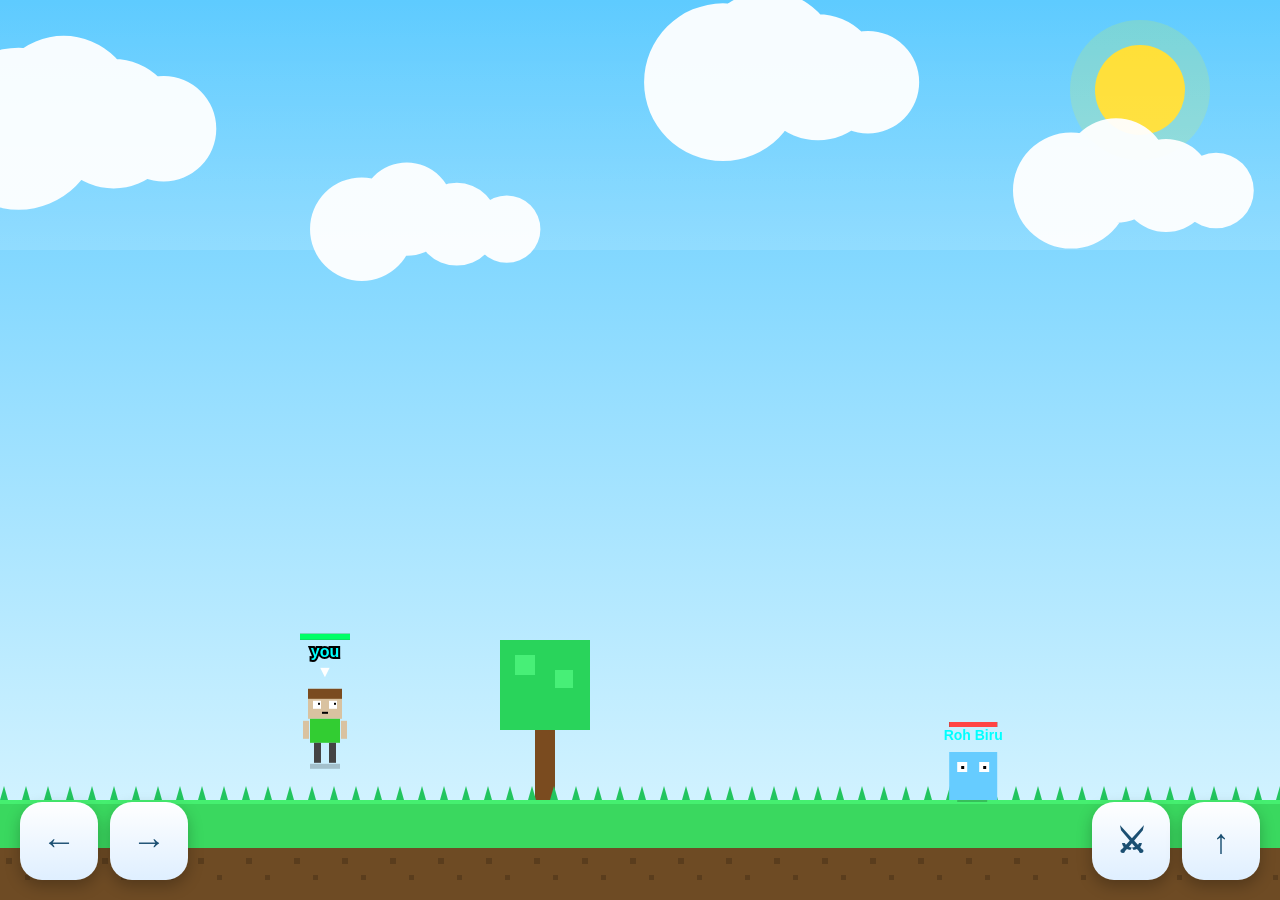
==== commit 1eee29b6: "Update game.html" ====
--- a/game.html
+++ b/game.html
@@ -97,6 +97,7 @@
 
 </div>
 
+<script src="asset/js/monster.js"></script>
 <script src="asset/js/game.js"></script>
 </body>
 </html>
